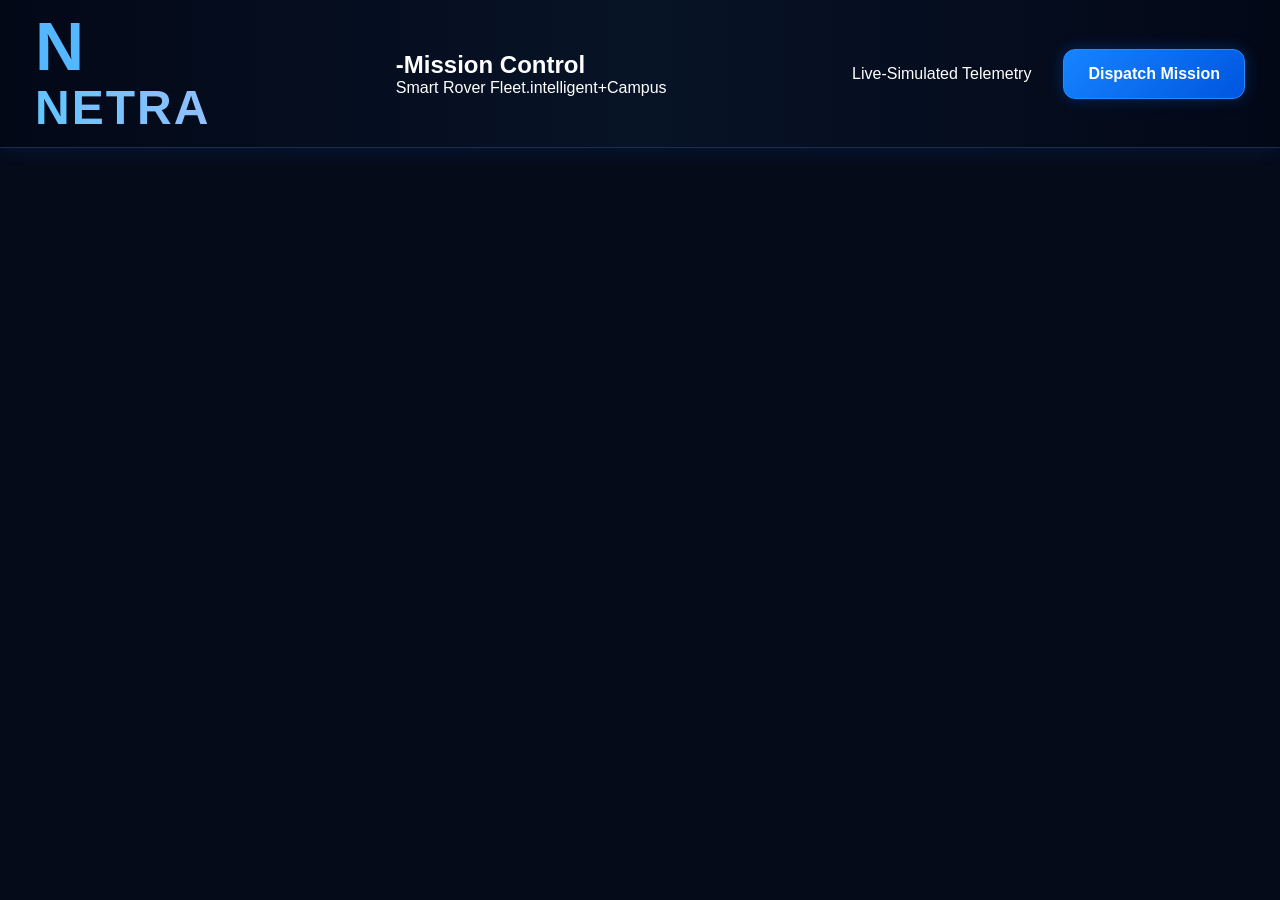
==== exercise netra/index.html @ 191c6eff "first commit" ====
<!DOCTYPE html>
<head>
    <meta charset="UTF-8">
    <meta name="viewport" content="width=device-width, initial-scale=1.0">
    <title>Document</title>
    <link rel="stylesheet" type="text/css" href="style.css">
</head>
<body>
    <header class="navbar">
        <!- Left Section: Logo and Branding->
        <div class="brand-section">
            <div class="logo">N</div>
            <h1 class="brand-name">NETRA</h1>
        </div>
        <!-Middle section: Title and Subtitle->
        <div class="title section">
            <h2>-Mission Control</h2>
            <p> Smart Rover Fleet.intelligent+Campus</p>
        </div>
    <!-Right Section: Status and Button->
    <div class="right-section">
        <div class="status">
<span class="status-dot"></span>
<span> Live-Simulated Telemetry</span>
    </div>
    <button class="dispatch-btn">
        Dispatch Mission 
    </button>
    </div>
</body>
</html>
---- exercise netra/style.css ----
* {
    margin: 0;
    padding: 0;
    box-sizing: border-box;
}

/* Main page */
body {
    background-color: #050b19;
    font-family: Arial, Helvetica, sans-serif;
    color: white;
}

/* Navigation header */
.navbar {
    width: 100%;
    min-height: 100px;
    background: linear-gradient(
        90deg,
        #030817,
        #071326,
        #030817
    );

    display: flex;
    justify-content: space-between;
    align-items: center;

    padding: 12px 35px;

    border-bottom: 1px solid #18304e;
    box-shadow: 0 4px 15px rgba(0, 100, 255, 0.12);
}

/* Left section */
.left-section {
    display: flex;
    align-items: center;
    gap: 15px;
}

/* NETRA Logo */
.logo {
    font-size: 68px;
    font-weight: 900;
    color: #55b7ff;
    line-height: 1;
}

/* Brand name */
.brand-name {
    font-size: 48px;
    font-weight: 700;
    letter-spacing: 2px;

    background: linear-gradient(
        90deg,
        #62c5ff,
        #91bfff
    );

    -webkit-background-clip: text;
    -webkit-text-fill-color: transparent;
}

/* Separator */
.separator {
    font-size: 35px;
    color: #d5e5ff;
    margin: 0 5px;
}

/* Title section */
.title-section h1 {
    font-size: 34px;
    font-weight: 600;
    color: #f1f5ff;
}

.title-section p {
    font-size: 18px;
    color: #d1d8e5;
    margin-top: 3px;
}

/* Right section */
.right-section {
    display: flex;
    align-items: center;
    gap: 32px;
}

/* Live status */
.live-status {
    display: flex;
    align-items: center;
    gap: 12px;

    color: #35f5a0;
    font-size: 16px;
    font-weight: 600;
    white-space: nowrap;
}

/* Green live indicator */
.live-dot {
    width: 16px;
    height: 16px;
    background-color: #32f5a0;
    border-radius: 50%;

    box-shadow: 0 0 12px #32f5a0;
}

/* Dispatch button */
.dispatch-btn {
    background: linear-gradient(
        135deg,
        #1684ff,
        #0055df
    );

    color: white;
    font-size: 16px;
    font-weight: 600;

    border: 1px solid #238dff;
    border-radius: 12px;

    padding: 15px 24px;

    cursor: pointer;

    box-shadow: 0 0 15px rgba(0, 105, 255, 0.3);

    transition: 0.3s;
}

/* Button hover effect */
.dispatch-btn:hover {
    background: linear-gradient(
        135deg,
        #36a0ff,
        #0870ff
    );

    box-shadow: 0 0 25px rgba(0, 120, 255, 0.7);
    transform: translateY(-2px);
}

/* Responsive design */
@media (max-width: 1000px) {

    .navbar {
        flex-wrap: wrap;
        gap: 20px;
    }

    .brand-name {
        font-size: 38px;
    }

    .logo {
        font-size: 55px;
    }

    .title-section h1 {
        font-size: 27px;
    }

    .right-section {
        gap: 20px;
    }
}

@media (max-width: 650px) {

    .navbar {
        flex-direction: column;
        align-items: flex-start;
        padding: 20px;
    }

    .left-section {
        flex-wrap: wrap;
        gap: 8px;
    }

    .logo {
        font-size: 42px;
    }

    .brand-name {
        font-size: 30px;
    }

    .separator {
        font-size: 25px;
    }

    .title-section h1 {
        font-size: 23px;
    }

    .title-section p {
        font-size: 13px;
    }

    .right-section {
        flex-wrap: wrap;
        gap: 18px;
    }

    .live-status {
        font-size: 14px;
    }

    .dispatch-btn {
        padding: 12px 18px;
        font-size: 14px;
    }
}
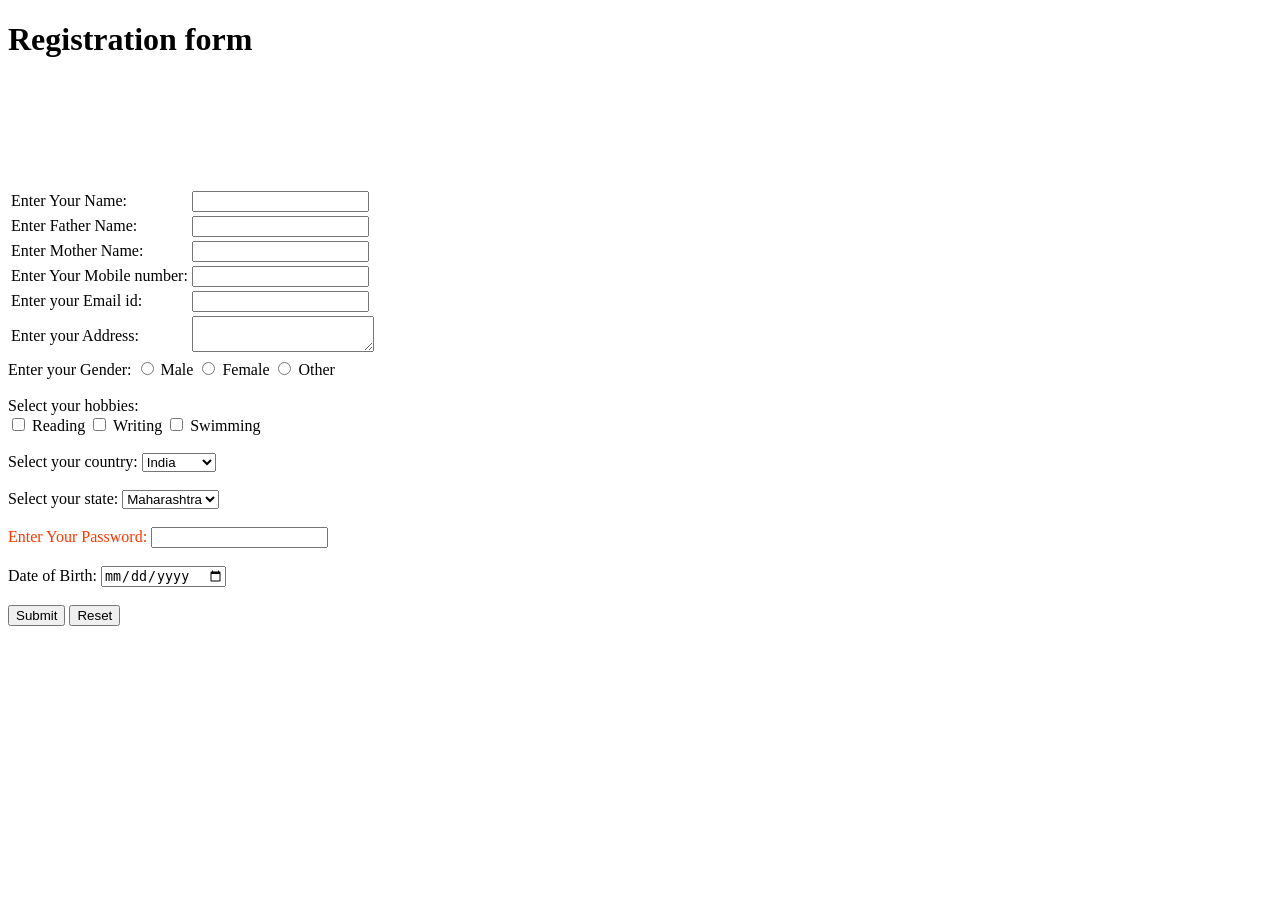
==== commit 86b9580b: "updated commit'" ====
--- a/exercise netra/index.html
+++ b/exercise netra/index.html
@@ -1,31 +1,63 @@
 <!DOCTYPE html>
+<html>
+
 <head>
-    <meta charset="UTF-8">
-    <meta name="viewport" content="width=device-width, initial-scale=1.0">
-    <title>Document</title>
-    <link rel="stylesheet" type="text/css" href="style.css">
+        <meta charset="UTF-8">
+        <meta name="viewport" content="width=device-width, initial-scale=1.0">
+        <title>My First Web Page</title>
+      <link rel="stylesheet" type="text/css" href="index.css">
+             
 </head>
 <body>
-    <header class="navbar">
-        <!- Left Section: Logo and Branding->
-        <div class="brand-section">
-            <div class="logo">N</div>
-            <h1 class="brand-name">NETRA</h1>
-        </div>
-        <!-Middle section: Title and Subtitle->
-        <div class="title section">
-            <h2>-Mission Control</h2>
-            <p> Smart Rover Fleet.intelligent+Campus</p>
-        </div>
-    <!-Right Section: Status and Button->
-    <div class="right-section">
-        <div class="status">
-<span class="status-dot"></span>
-<span> Live-Simulated Telemetry</span>
-    </div>
-    <button class="dispatch-btn">
-        Dispatch Mission 
-    </button>
-    </div>
-</body>
+   <h1>Registration form</h1>  
+<form>
+<table>
+<tr>
+     <td><label class="unamelabel">Enter Your Name:</label></td>
+     <td><input type="text" id="uname"></td>
+</tr>
+<tr>
+   <td>
+   <label class="ufnamelabel">Enter Father Name:</label></td>
+   <td> <input type="text" name="fname" style="color:blue;"></td>
+</tr>
+
+   <tr>
+     <td><label>Enter Mother Name:</label> </td>
+     <td><input type="text" name="mname"> </td>
+     
+  </tr><br><br>
+<tr><td><label>Enter Your Mobile number:</label></td><td><input type="number" name="mobile"></td></tr>
+   <br><br>
+ <tr>  <td><label>Enter your Email id:</label></td><td><input type="email" name="mail"></td></tr><br><br>
+   <td><label>Enter your Address:</label></td><td><textarea name="address" ></textarea></td>
+   </table>
+   <label>Enter your Gender: </label>
+   <input type="radio" name="gender" value="male"> Male
+   <input type="radio" name="gender" value="female"> Female
+   <input type="radio" name="gender" value="other"> Other <br><br>
+   <label>Select your hobbies:</label><br>
+   <input type="checkbox" name="hobbies" value="reading"> Reading
+   <input type="checkbox" name="hobbies" value="writing"> Writing
+   <input type="checkbox" name="hobbies" value="swimming"> Swimming<br><br>
+<label>Select your country:</label>
+<select name="country">
+     <option value="india">India</option>
+     <option value="usa">USA</option>   
+     <option value="uk">UK</option>
+     <option value="australia">Australia</option>
+</select><br><br>
+<label>Select your state:</label>
+<select name="state">
+     <option value="maharashtra">Maharashtra</option>
+     <option value="gujarat">Gujarat</option>   
+     <option value="rajasthan">Rajasthan</option>
+     <option value="punjab">Punjab</option>
+</select><br><br>
+<label style="color:rgb(255, 55, 0)">Enter Your Password:</label> <input type="password" name="pwd"><br><br>
+<label>Date of Birth:</label> <input type="date" name="dob"><br><br>
+<input type="submit" value="Submit">
+<input type="reset" value="Reset">
+</form>
+   </body>
 </html>
--- a/exercise netra/index.css
+++ b/exercise netra/index.css
@@ -0,0 +1,13 @@
+.navbar{
+    display:flex;
+    justify-content:space-around;
+    background-color:darkgray;
+    padding:10px;
+    flex-direction:row;
+}
+.navbar a{
+    display:block;
+    text-decoration:none;
+    color:black;
+    font-size:20px;
+}
